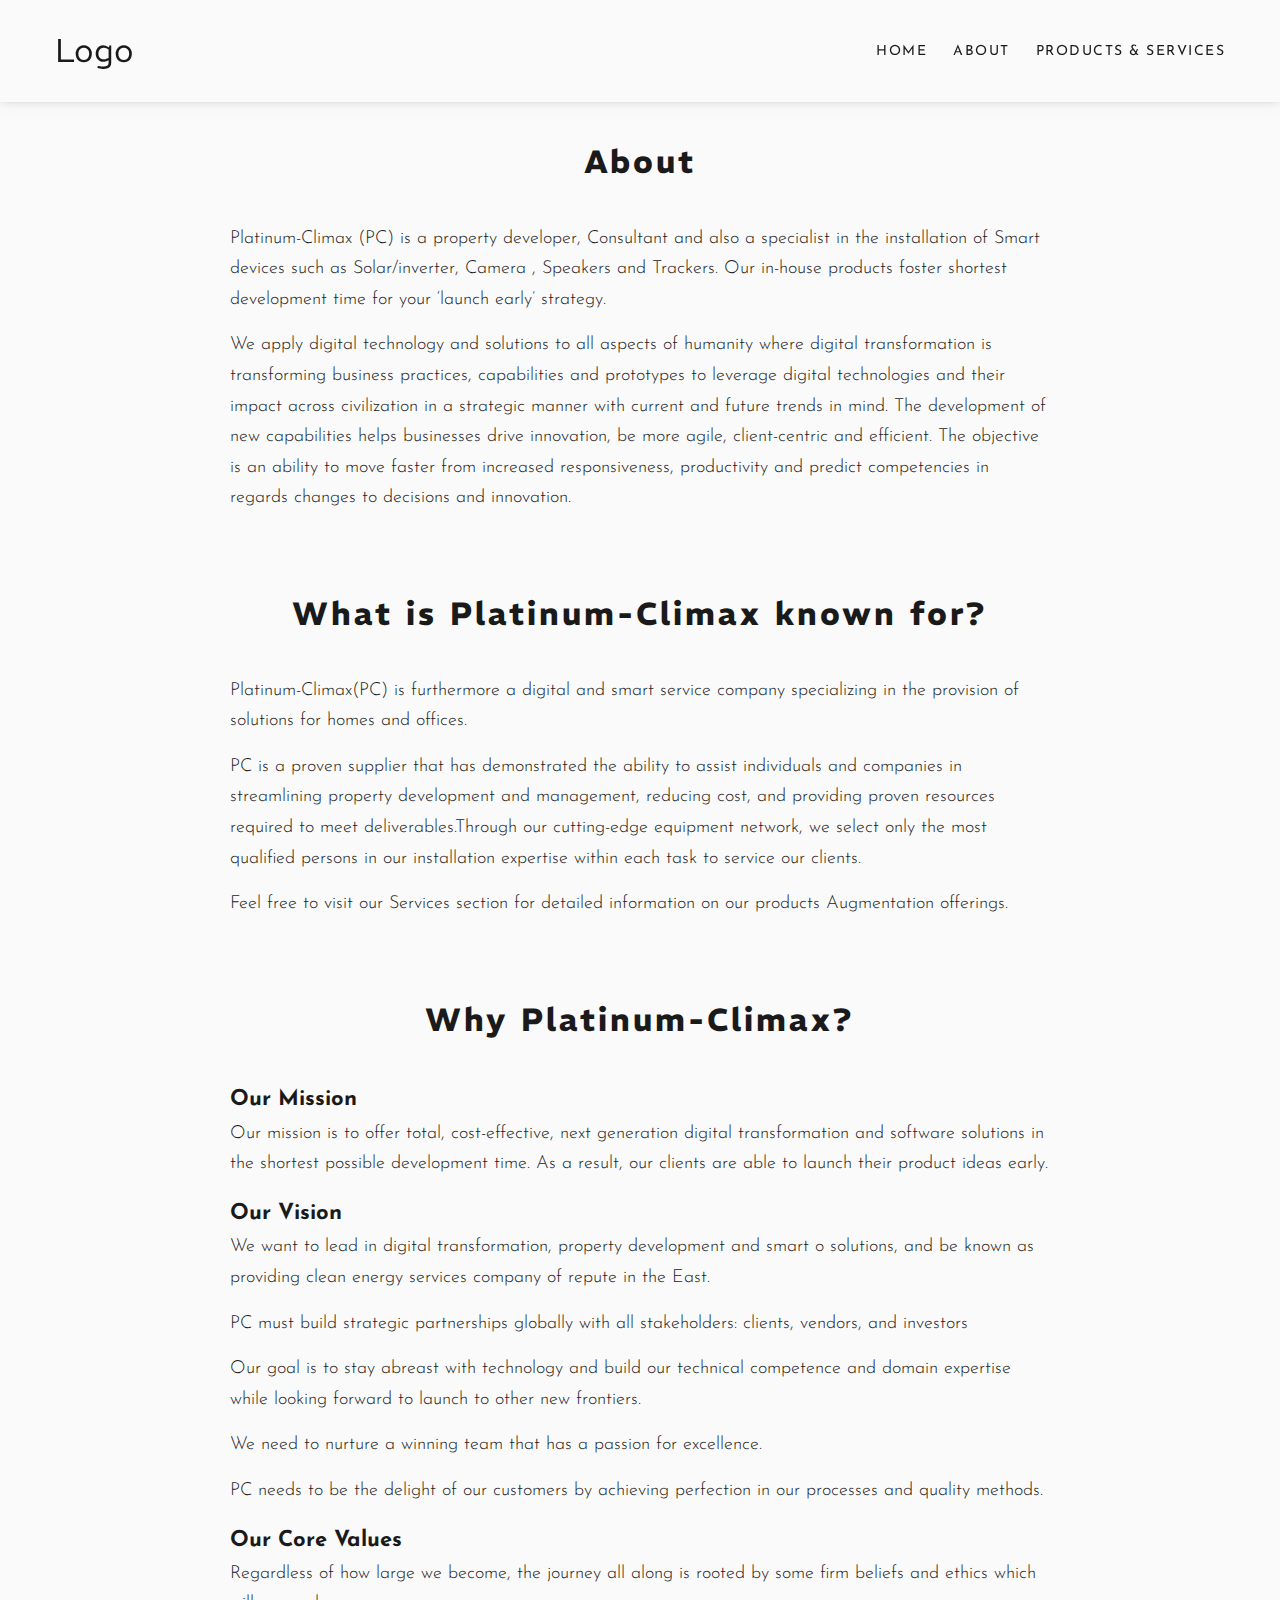
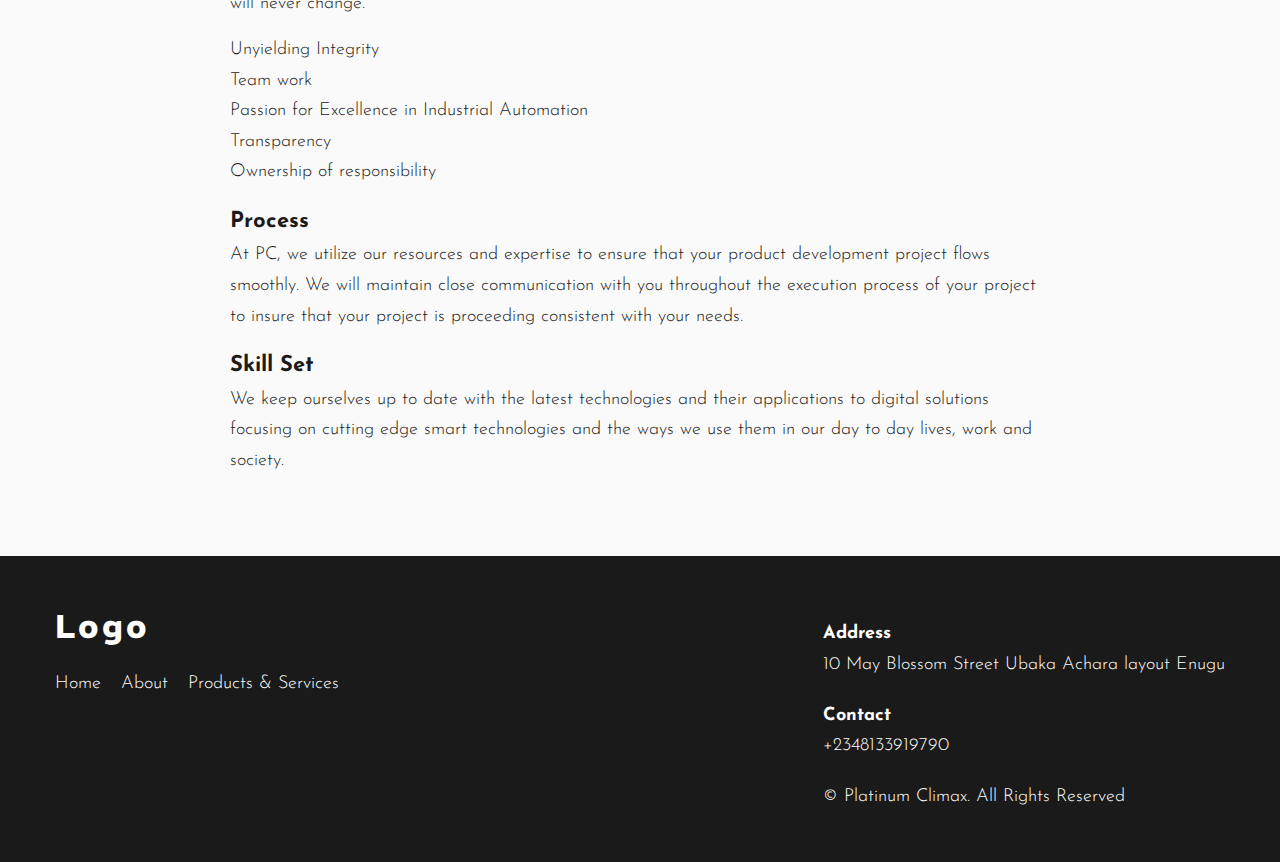
==== about.html @ 42c90677 "add about page" ====
<!DOCTYPE html>
<html lang="en">
<head>
    <meta charset="UTF-8">
    <meta name="viewport" content="width=device-width, initial-scale=1.0">
    <link rel="preconnect" href="https://fonts.googleapis.com">
    <link rel="preconnect" href="https://fonts.gstatic.com" crossorigin>
    <link
        href="https://fonts.googleapis.com/css2?family=Josefin+Sans:wght@300;400;600;700&family=REM:wght@700;800&display=swap"
        rel="stylesheet">
    <link rel="stylesheet" href="style.css">
    <script src="script.js" defer></script>
    <title>About</title>
</head>
<body>

    <header class="page-header" id="page-header">
        <nav class="nav">
            <div class="container">
                <!-- nav logo -->
                <div class="logo-container">
                    <div class="logo">Logo</div>
                </div>

                <!-- nav menu -->
                <ul class="nav-menu" id="nav-menu">
                    <li class="nav-menu__item">
                        <a href="index.html" class="nav-menu__item-link">Home</a>
                    </li>
                    <li class="nav-menu__item">
                        <a href="about.html" class="nav-menu__item-link">About</a>
                    </li>
                    <li class="nav-menu__item">
                        <a href="#products-and-services" class="nav-menu__item-link"
                            id="products-and-services-link">Products & services</a>
                    </li>
                </ul>

                <!-- hamburger button -->
                <div class="hamburger" id="hamburgerBtn">
                    <svg class="hamburger__open" xmlns="http://www.w3.org/2000/svg" width="32" height="32">
                        <g fill="none" fill-rule="evenodd">
                            <path fill="#FFF" stroke="#2C2830" stroke-width="1.5" d="M.75.75h30.5v30.5H.75z" />
                            <g fill="#2C2830">
                                <path d="M8 10h16v1.5H8zM8 15h16v1.5H8zM8 20h16v1.5H8z" />
                            </g>
                        </g>
                    </svg>

                    <svg class="hamburger__close" xmlns="http://www.w3.org/2000/svg" width="32" height="32">
                        <g fill="none" fill-rule="evenodd">
                            <path fill="#FFF" stroke="#2C2830" stroke-width="1.5" d="M.75.75h30.5v30.5H.75z" />
                            <g fill="#2C2830">
                                <path d="M10.873 9.563l11.314 11.314-1.06 1.06L9.813 10.623z" />
                                <path d="M9.813 20.877L21.127 9.563l1.06 1.06-11.314 11.314z" />
                            </g>
                        </g>
                    </svg>
                </div>
            </div>
        </nav>
    </header>
    <main>
        <section class="about-articles container">
            <!-- about -->
            <article class="about-article">
                <h3 class="article-heading">About</h3>
                <p>Platinum-Climax (PC) is a property developer, Consultant and also a specialist in the installation of
                    Smart devices such as Solar/inverter, Camera , Speakers and Trackers. Our in-house products foster
                    shortest development time for your ‘launch early’ strategy.</p>

                <p>We apply digital technology and solutions to all aspects of humanity where digital
                    transformation is transforming business practices, capabilities and prototypes to leverage digital
                    technologies and their impact across civilization in a strategic manner with current and future
                    trends in mind. The development of new capabilities helps businesses drive innovation, be more
                    agile, client-centric and efficient. The objective is an ability to move faster from increased
                    responsiveness, productivity and predict competencies in regards changes to decisions and
                    innovation.</p>
            </article>

            <!-- what is platinum-climax known for -->
            <article class="about-article">
                <h3 class="article-heading">What is Platinum-Climax known for?</h3>
                <p>Platinum-Climax(PC) is furthermore a digital and smart service company specializing in the provision
                    of solutions for homes and offices.</p>

                <p>PC is a proven supplier that has demonstrated the ability to assist individuals and companies in
                    streamlining property development and management, reducing cost, and providing proven resources
                    required to meet deliverables.Through our cutting-edge equipment network, we select only the most
                    qualified persons in our installation expertise within each task to service our clients.</p>
                    
                <p>Feel free to visit our Services section for detailed information on our products Augmentation
                    offerings.</p>
            </article>

            <!-- why platinum climax -->
            <article class="about-article">
                <h3 class="article-heading">Why Platinum-Climax?</h3>

                <!-- our mission -->
                <div>
                    <h4 class="sub-heading">Our Mission</h4>
                    <p>Our mission is to offer total, cost-effective, next generation digital transformation and software solutions in the shortest possible development time. As a result, our clients are able to launch their product ideas early.</p>
                </div>

                <!-- our vision -->
                <div>
                    <h4 class="sub-heading">Our Vision</h4>
                    <p>We want to lead in digital transformation, property development  and smart o solutions, and be known as providing clean energy services company of repute in the East.</p>

                    <p>PC must build strategic partnerships globally with all stakeholders: clients, vendors, and investors</p>

                    <p>Our goal is to stay abreast with technology and build our technical competence and domain expertise while looking  forward to launch to other new frontiers.</p>

                    <p>We need to nurture a winning team that has a passion for excellence.</p>
                    
                    <p>PC needs to be the delight of our customers by achieving perfection in our processes and quality methods.
                    </p>
                </div>

                <!-- our core values -->
                <div>
                    <h4 class="sub-heading">Our Core Values</h4>
                    <p>Regardless of how large we become, the journey all along is rooted by some firm beliefs and ethics which will never change.</p>
                    <ul class="our-core-values-list">
                        <li>Unyielding Integrity</li>
                        <li>Team work</li>
                        <li>Passion for Excellence in Industrial Automation</li>
                        <li>Transparency</li>
                        <li>Ownership of responsibility</li>
                    </ul>
                </div>

                <!-- process -->
                <div>
                    <h4 class="sub-heading">Process</h4>
                    <p>At PC, we utilize our resources and expertise to ensure that your product development project flows smoothly. We will maintain close communication with you throughout the execution process of your project to insure that your project is proceeding consistent with your needs.</p>
                </div>

                <!-- skill set -->
                <div>
                    <h4 class="sub-heading">Skill Set</h4>
                    <p>We keep ourselves up to date with the latest technologies and their applications to digital solutions focusing on cutting edge smart technologies and the ways we use them in our day to day lives, work and society.</p>
                </div>
            </article>
        </section>

    </main>
    <footer class="footer">
        <div class="container">
            <div class="footer__logo-and-links">
                <h3 class="logo footer__logo">Logo</h3>
                <div class="footer__links">
                    <a href="index.html" class="footer__link">Home</a>
                    <a href="about.html" class="footer__link">About</a>
                    <a href="#products-and-services" class="footer__link">Products & Services</a>
                </div>
            </div>

            <ul class="footer__contacts">
                <li class="footer__contact-item">
                    <span class="highlight">Address</span>
                    <span>10 May Blossom Street Ubaka Achara layout Enugu</span>
                </li>
                <li class="footer__contact-item">
                    <span class="highlight">Contact</span>
                    <span>+2348133919790</span>
                </li>
                <li class="footer__contact-item">
                    <span>&copy; Platinum Climax. All Rights Reserved</span>
                </li>
            </ul>
        </div>
    </footer>
</body>
</html>
---- style.css ----
/* Variables */
:root {
    --color-primary: rgba(39, 139, 235);
    --color-primary-light: rgba(39, 139, 235, 75%);
    --color-dark-gray: rgba(50, 50, 50, 0.5);
    --color-black: #1a1a1a;
    --color-white: #fff;
    --very-light-gray: #fafafa;

    --transition: 300ms ease;
}

/* Resets */
*,
*::before,
*::after {
    padding: 0;
    margin: 0;
    box-sizing: border-box;
    line-height: 1.7;
}

html {
    font-size: 62.5%;
    scroll-behavior: smooth;
    scroll-padding: var(--scroll-padding, 11rem);
}

h1,
h2,
h3 {
    font-family: 'REM', serif;
    line-height: 1.3;
    letter-spacing: 0.15rem;
    color: var(--color-black);
}

h1 {
    font-size: 3.8rem;
}

h2 {
    font-size: 3.5rem;
}

h3 {
    font-size: 2.8rem;
}

img {
    display: block;
    width: 100%;
}

button {
    font-family: inherit;
    border: none;
    cursor: pointer;
    background: none;
}

li {
    list-style: none;
}

a {
    cursor: pointer;
    text-decoration: none;
}

/* Utilities */
.container {
    max-width: 120rem;
    margin-inline: auto;
    padding-inline: 1.5rem;
}

.btn {
    display: inline-block;
    padding: .7em 2em;
    background-color: var(--color-primary);
    font-size: 1.4rem;
    font-weight: 600;
    text-transform: uppercase;
    color: var(--color-white);
    border-radius: 5px;
    transition: font-weight, background-color var(--transition);
}

.btn:hover, .btn:focus, .btn:active {
    font-weight: 700;
    background-color: var(--color-primary-light);
}

/* Small screens */
body {
    background-color: var(--very-light-gray);
    color: var(--color-black);
    font-family: 'Josefin Sans', sans-serif;
    font-size: 1.6rem;
    font-weight: 300;
    overflow-x: hidden;
}

.page-header {
    position: sticky;
    top: 0;
    background-color: var(--very-light-gray);
    box-shadow: 0rem -1rem 1.5rem var(--color-black);
}

/* Navbar */

.nav {
    padding: 2.3rem 0;
}

.nav .container {
    display: flex;
    justify-content: space-between;
    align-items: center;
}

.logo {
    font-family: "REM", serif;
    font-size: 3.3rem;
}

.nav-menu {
    display: flex;
    flex-direction: column;
    align-items: center;
    row-gap: 5rem;
    position: fixed;
    top: var(--page-header-height, 7.8rem);
    left: 100%;
    width: 100vw;
    height: calc(100vh - var(--page-header-height));
    background-color: var(--color-black);
    transition: left var(--transition);
}

.nav-menu.open {
    left: 0;
}


.nav-menu__item:nth-of-type(1) {
    margin-top: 5rem;
}


.nav-menu__item-link {
    display: inline-block;
    background-color: var(--color-dark-gray);
    padding: .5em 1em;
    color: var(--color-white);
    font-size: 1.4rem;
    font-weight: 700;
    letter-spacing: .15rem;
    text-transform: uppercase;
    transition: background-color var(--transition);
}

.nav-menu__item-link:active {
    background-color: var(--color-primary);
}

.hamburger {
    display: flex;
    align-items: center;
    cursor: pointer;
}

.hamburger__close {
    display: none;
}

.hamburger.is-active .hamburger__open {
    display: none;
}

.hamburger.is-active .hamburger__close {
    display: block;
}

/* Hero */
.hero {
    background: linear-gradient(to right, rgba(0, 0, 0, .8), rgba(0, 0, 0, .7)), url("images/hero-image.jpg") top no-repeat;
    background-size: cover;
    height: calc(100vh - var(--page-header-height));

    display: flex;
    justify-content: center;
    align-items: center;
}

.hero__texts {
    text-align: center;
    padding-inline: 4rem;
}

.hero__main-text, .hero__sub-text {
    color: var(--color-white);
    margin-bottom: 2rem;
}

/* About */
.about__heading {
    margin-block: 7rem;
    text-align: center;
}

.about__body {
    display: flex;
    flex-direction: column;
    align-items: center;
}

.about__texts {
    display: flex;
    flex-direction: column;
    margin-top: 2rem;
    row-gap: 1.5rem;
}

.about__btn {
    align-self: start;
}

/* Products and Services*/
.products-and-services__heading {
    margin-block: 7rem;
    text-align: center;
}

.products-and-services__body {
    display: flex;
    flex-direction: column;
    row-gap: 6rem;
}

.card__image {
    height: 30rem;
    background-size: 50rem;
    background-position: center;
    background-repeat: no-repeat;
}

.card__title {
    margin-top: 0.5rem;
    font-size: 2rem;
    text-align: center;
}

/* Footer */
.footer {
    background-color: var(--color-black);
    color: var(--color-white);
    margin-top: 5rem;
    text-align: center;
}

.footer .container {
    display: flex;
    flex-direction: column;
    row-gap: 2rem;
    padding-block: 5rem;
}

.footer__links {
    display: flex;
    flex-direction: column;
    gap: 2rem;
    transition: color, text-decoration var(--transition);
}

.footer__link:hover, .footer__link:focus, .footer__link:active {
    color: var(--color-primary);
    text-decoration: underline;
}

.footer__link {
    color: var(--color-white);
}

.footer__logo {
    color: var(--color-white);
    margin-bottom: 2rem;
}

.footer__contacts {
    display: flex;
    flex-direction: column;
    row-gap: 2rem;
}

.footer__contact-item {
    display: flex;
    flex-direction: column;
}

.highlight {
    font-weight: 700;
    font-size: 1.8rem;
}

/* About page */
.about-articles.container{
    max-width: 85rem;
}
.about-article p, .our-core-values-list{
    margin-bottom: 1.5rem;
}

.about-article{
    margin-bottom: 8rem;
}

.article-heading{
    margin-block: 4rem;
    text-align: center;
}

.sub-heading{
    font-size: 2.2rem;
}

/* Medium screens */
@media (min-width: 720px) {

    /* Nav */
    .nav-menu {
        position: static;
        flex-direction: row;
        align-items: center;
        column-gap: 2.6rem;

        width: fit-content;
        height: fit-content;
        background-color: transparent;
    }

    .nav-menu__item:nth-of-type(1) {
        margin-top: 0;
    }

    .nav-menu__item-link {
        background-color: transparent;
        padding: 0;
        font-weight: 400;
        color: var(--color-black);
        transition: color var(--transition);
    }

    .nav-menu__item-link:focus,
    .nav-menu__item-link:hover {
        color: var(--color-primary);
    }

    .hamburger {
        display: none;
    }

    /* Hero */
    .hero__texts {
        max-width: 50rem;
    }

    /* About */
    .about__body {
        flex-direction: row;
        justify-content: space-between;
    }


    .about__image, .about__texts {
        width: 48%;
    }

    .about__texts {
        margin-top: 0;
    }

    /* Products and Services*/
    .products-and-services__body {
        flex-direction: row;
        flex-wrap: wrap;
        justify-content: space-evenly;
    }

    .card {
        width: 33rem;
    }

    /* Footer */
    .footer{
        text-align: start;
    }

    .footer .container {
        flex-direction: row;
        justify-content: space-between;
        align-items: baseline;
    }

}

/* Large screens */
@media (min-width: 1024px) {
    h1 {
        font-size: 4.5rem;
    }

    h2 {
        font-size: 4rem;
    }

    h3 {
        font-size: 3.2rem;
    }

    h1,
    h2,
    h3 {
        letter-spacing: 0.3rem;
    }

    body {
        font-size: 1.8rem;
    }

    /* About */
    .about__heading {
        margin-block: 10rem;
    }

    .about__body {
        justify-content: center;
        column-gap: 4rem;
    }

    .about__image {
        width: 55%;
    }

    .about__texts {
        max-width: 30%;
    }

    /* Products and Services */
    .products-and-services__heading {
        margin-block: 10rem;
    }

    /* Footer */
    .footer__links{
        flex-direction: row;
    }
}
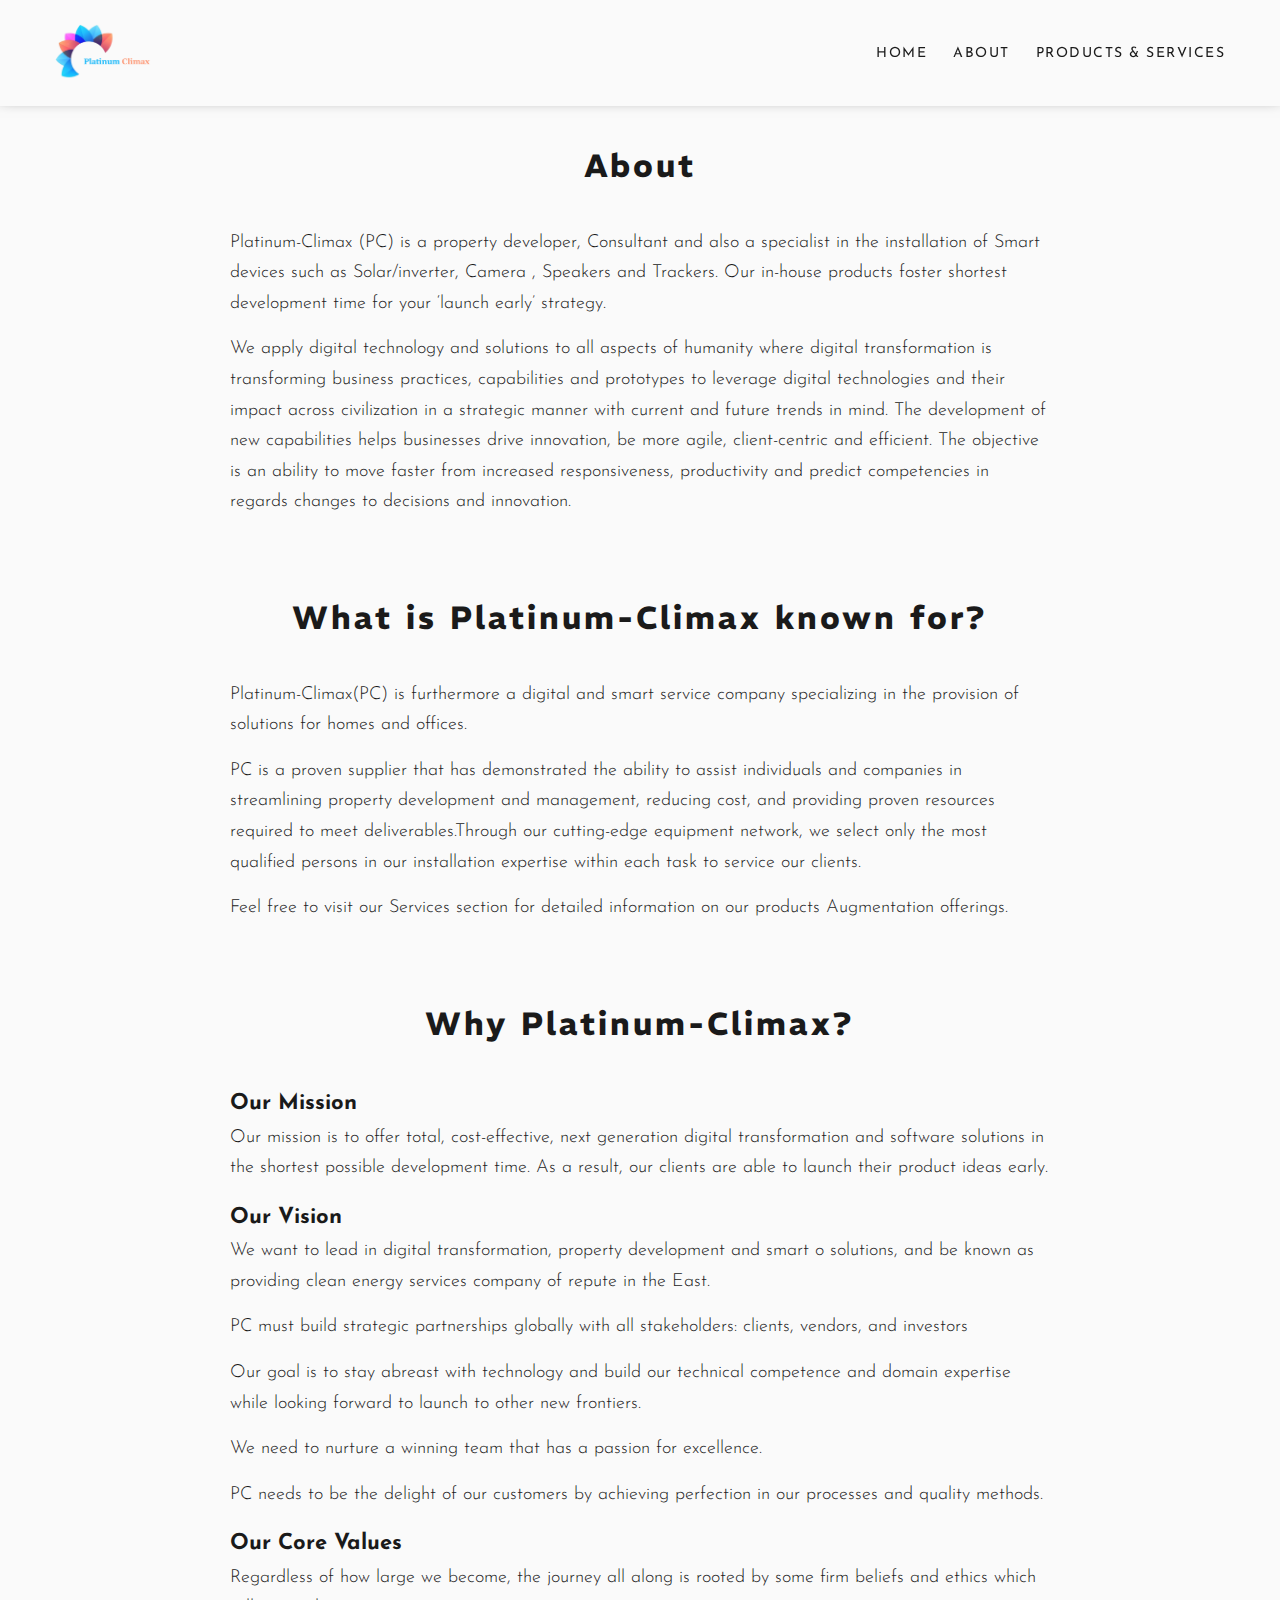
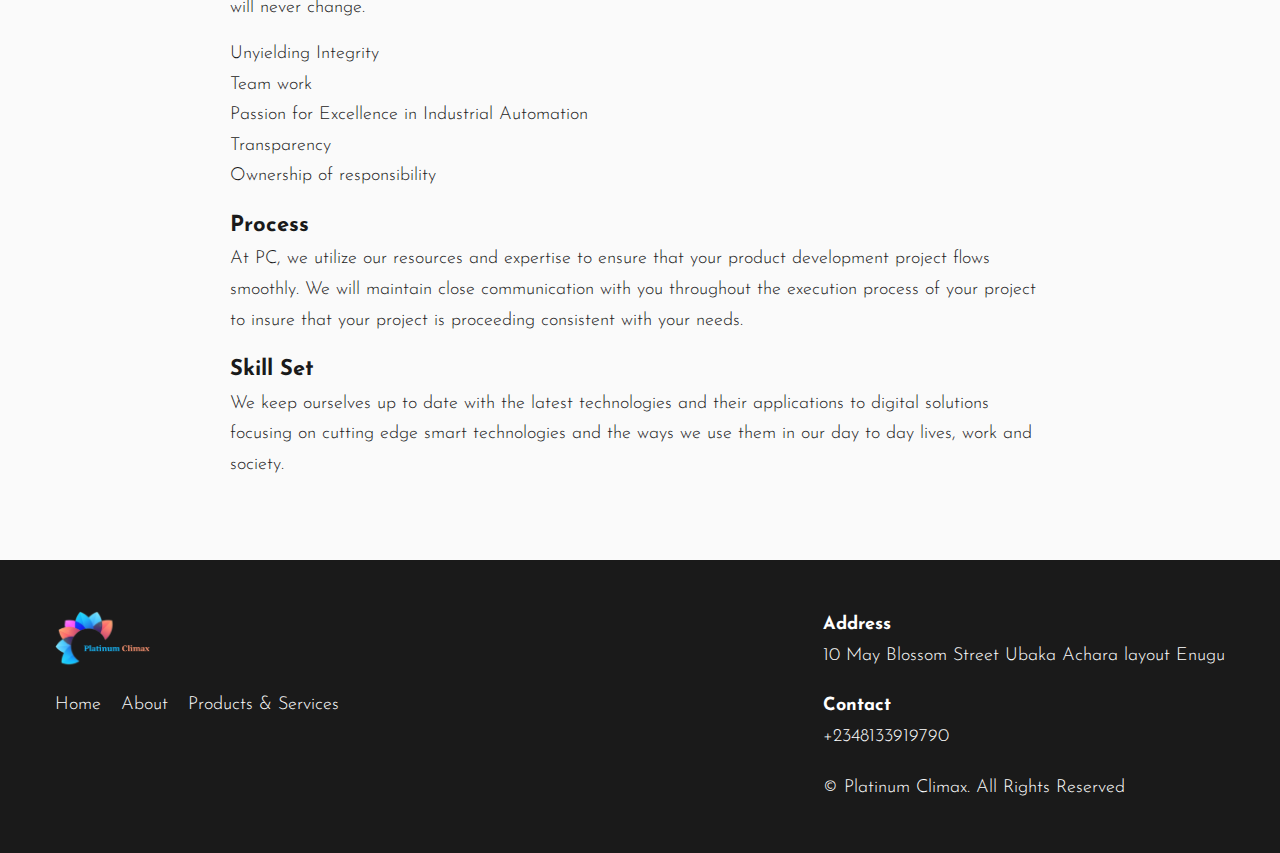
==== commit 9f7b2dd0: "update logo" ====
--- a/about.html
+++ b/about.html
@@ -18,9 +18,7 @@
         <nav class="nav">
             <div class="container">
                 <!-- nav logo -->
-                <div class="logo-container">
-                    <div class="logo">Logo</div>
-                </div>
+                <img src="images/logo.png" alt="company logo" class="logo">
 
                 <!-- nav menu -->
                 <ul class="nav-menu" id="nav-menu">
@@ -31,7 +29,7 @@
                         <a href="about.html" class="nav-menu__item-link">About</a>
                     </li>
                     <li class="nav-menu__item">
-                        <a href="#products-and-services" class="nav-menu__item-link"
+                        <a href="index.html#products-and-services" class="nav-menu__item-link"
                             id="products-and-services-link">Products & services</a>
                     </li>
                 </ul>
@@ -149,11 +147,12 @@
     <footer class="footer">
         <div class="container">
             <div class="footer__logo-and-links">
-                <h3 class="logo footer__logo">Logo</h3>
+                <img src="images/logo.png" alt="company logo" class="logo">
+
                 <div class="footer__links">
                     <a href="index.html" class="footer__link">Home</a>
                     <a href="about.html" class="footer__link">About</a>
-                    <a href="#products-and-services" class="footer__link">Products & Services</a>
+                    <a href="index.html#products-and-services" class="footer__link">Products & Services</a>
                 </div>
             </div>
 
--- a/style.css
+++ b/style.css
@@ -1,7 +1,7 @@
 /* Variables */
 :root {
     --color-primary: rgba(39, 139, 235);
-    --color-primary-light: rgba(39, 139, 235, 75%);
+    --color-secondary: rgb(253, 149, 114);
     --color-dark-gray: rgba(50, 50, 50, 0.5);
     --color-black: #1a1a1a;
     --color-white: #fff;
@@ -89,7 +89,7 @@
 
 .btn:hover, .btn:focus, .btn:active {
     font-weight: 700;
-    background-color: var(--color-primary-light);
+    background-color: var(--color-secondary);
 }
 
 /* Small screens */
@@ -122,8 +122,8 @@
 }
 
 .logo {
-    font-family: "REM", serif;
-    font-size: 3.3rem;
+    width: auto;
+    height: 6rem;
 }
 
 .nav-menu {
@@ -132,7 +132,7 @@
     align-items: center;
     row-gap: 5rem;
     position: fixed;
-    top: var(--page-header-height, 7.8rem);
+    top: var(--page-header-height, 9.6rem);
     left: 100%;
     width: 100vw;
     height: calc(100vh - var(--page-header-height));
@@ -268,6 +268,13 @@
     padding-block: 5rem;
 }
 
+.footer__logo-and-links{
+    display: flex;
+    flex-direction: column;
+    align-items: center;
+    row-gap: 2rem;
+}
+
 .footer__links {
     display: flex;
     flex-direction: column;
@@ -285,8 +292,7 @@
 }
 
 .footer__logo {
-    color: var(--color-white);
-    margin-bottom: 2rem;
+    height: 4rem;
 }
 
 .footer__contacts {
@@ -401,9 +407,11 @@
     .footer .container {
         flex-direction: row;
         justify-content: space-between;
-        align-items: baseline;
-    }
-
+    }
+
+    .footer__logo-and-links{
+        align-items: start;
+    }
 }
 
 /* Large screens */
